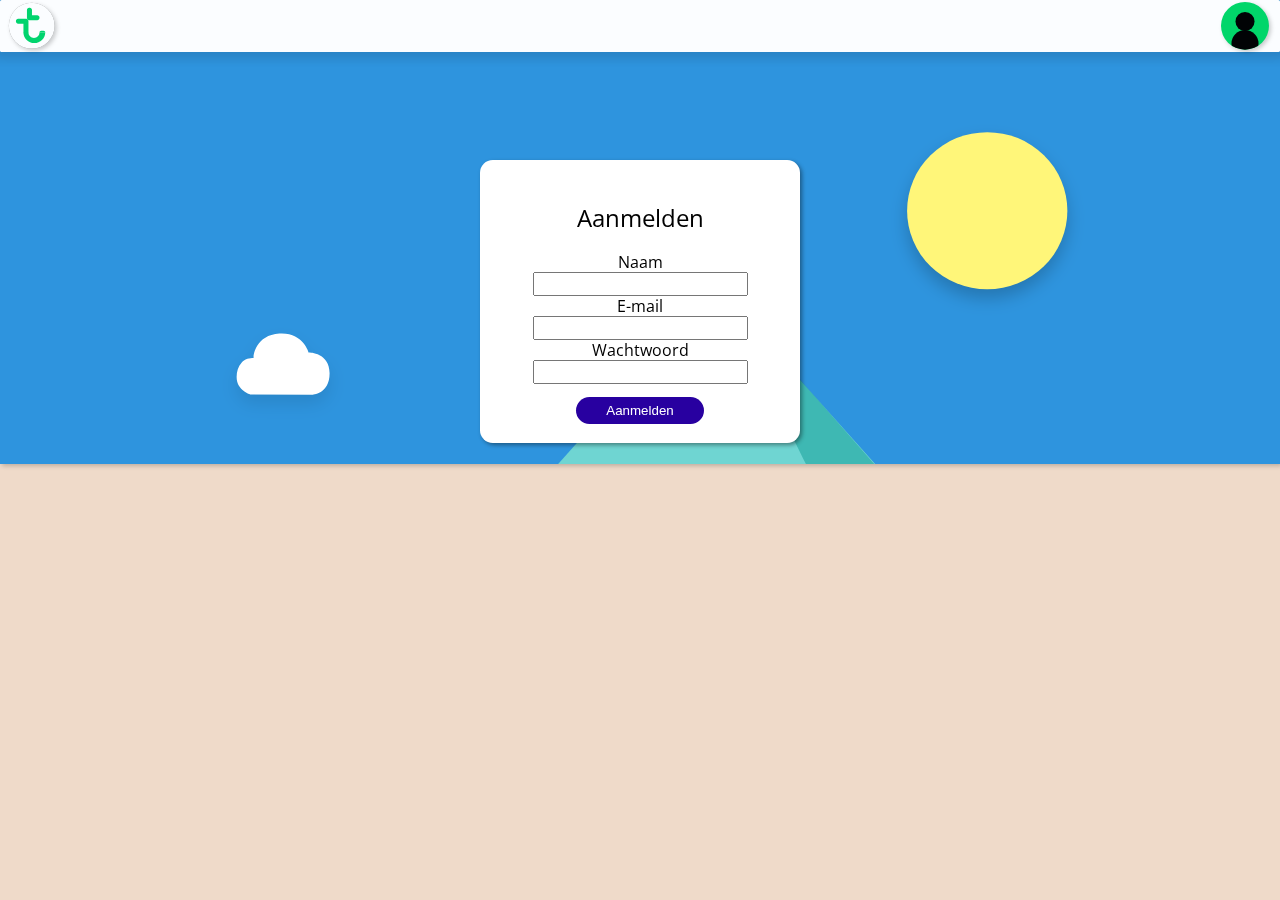
==== aanmelden.html @ b1336a35 "3-11-2016" ====
<!DOCTYPE html>
<html lang="en">

<head>
    <meta charset="UTF-8">
    <meta name="viewport" content="width=device-width, initial-scale=1.0">
    <meta http-equiv="X-UA-Compatible" content="ie=edge">
    <link rel="stylesheet" href="/css/styles.css" media="screen" title="no title">
    <link href="https://fonts.googleapis.com/css?family=Open+Sans" rel="stylesheet">
    <title>Transavia</title>
</head>

<body>
    <header>
        <a href="/index.html"><img src="/img/logotransavia.svg" alt="" /></a>

        <nav>
            <!-- <ul>
              <li><a href="#">Overzicht</a></li>
              <li><a href="#">Contact</a></li>
          </ul> -->
        </nav>
        <a href="/aanmelden.html"><img src="/img/aanmeld2.svg" alt="" /></a>

    </header>
    <main>


    <form class="form">
        <fieldset>
            <legend>Aanmelden</legend>
            <label for="text">Naam</label>
            <input type="text" name="name" value="" required>
            <label for="email">E-mail</label>
            <input type="email" name="email" value="" required>
            <label for="text">Wachtwoord</label>
            <input type="password" name="name" value="" required>

        </fieldset>
  <button type="button" name="button"><a href="index.html">Aanmelden</a></button>
    </form>
      </main>
</body>

</html>
---- css/styles.css ----
html,body,div,span,applet,object,iframe,h1,h2,h3,h4,h5,h6,p,blockquote,pre,a,abbr,acronym,address,big,cite,code,del,dfn,em,img,ins,kbd,q,s,samp,small,strike,strong,sub,sup,tt,var,b,u,i,center,dl,dt,dd,ol,ul,li,fieldset,form,label,legend,table,caption,tbody,tfoot,thead,tr,th,td,article,aside,canvas,details,embed,figure,figcaption,footer,header,hgroup,menu,nav,output,ruby,section,summary,time,mark,audio,video
{
	border:0;
	font:inherit;
	font-size:100%;
	margin:0;
	padding:0;
	vertical-align:baseline;
}

article,aside,details,figcaption,figure,footer,header,hgroup,menu,nav,section
{
	display:block;
}

body
{
	background-color:#EFDAC9;
	font-family:'Open Sans', sans-serif;
	line-height:20px;
	padding-bottom:4em;
}

ol,ul
{
	list-style:none;
}

blockquote,q
{
	quotes:none;
}

blockquote:before,blockquote:after,q:before,q:after
{
	content:none;
}

table
{
	border-collapse:collapse;
	border-spacing:0;
}

body section {
position:relative;
top:.8em;
}

img[src*="/img/logotransavia.svg"] {
filter:drop-shadow(2px 2px 2px rgba(0,0,0,0.2));
margin:.1em 0 0 .5em;
position:absolute;
width:3em;
cursor: pointer;
}

img[src*="/img/aanmeld2.svg"] {
filter:drop-shadow(2px 2px 2px rgba(0,0,0,0.2));
margin:.1em 0 0 .5em;
position:absolute;
right:.7em;
top:0;
width:3em;
cursor: pointer;
}

body>section:first-of-type {
background-color:#00D868;
height:3em;
margin:auto;
position:relative;
top:3.2em;
z-index:998;
/*display: flex;
justify-content:flex-end;
align-items: center;*/
}

body>section>span:first-of-type {
font-size: 3rem;
margin-right: 1.1rem;
color:#FFFFFF;
cursor:pointer;
position: absolute;
right: .20em;
bottom: 30%;
}

body>section>h4:first-of-type{
	text-align: center;
	padding-top: .7em;
padding-right: 2.2em;
}

.filter {
	background-color: #00D868;
	position: relative;
	top: .7em;
	/*text-align: center;*/
	display: none;
	font-size: 1em;
	width: 100%;
	padding-bottom: 1em;
}

.geen-display {
	display: block;
}

/*.filter>h5 {
	display: block;
text-align: center;
padding-bottom: .2rem;
}*/

body section ul li section img {
	width: 2em;
	position: absolute;
	bottom: .1em;
	left: .2em;
	cursor: pointer;
	filter:drop-shadow(2px 2px 2px rgba(0,0,0,0.3));
}

body>section>h4 {
margin: 0 auto;
display: block;
padding-left: 2em;
font-size: 1.4em;
color: #FFFFFF;
}

figure {
background:url(/img/mountain_mobile2.svg);
background-position:bottom;
background-repeat:no-repeat;
background-size:cover;
height:6em;
position:relative;
top:3.25em;
width:100%;
}

figure h1 {
color:#FFF;
font-size:2em;
left:50%;
margin:0 -50% 0 0;
position:absolute;
top:50%;
transform:translate(-50%,-50%);
filter:drop-shadow(2px 2px 2px rgba(0,0,0,0.3));
}

header {
background-color:#FFF;
border-radius:.1em;
box-shadow:0 0 11px 7px rgba(0,0,0,0.12);
height:3.25em;
opacity:0.98;
position:fixed;
width:100%;
z-index:1000;
}

nav {
margin-right:1.5em;
margin-top:1em;
text-align:center;
}

nav ul li {
display:inline-block;
margin:0 auto;
padding-left:5em;
float: left;
}

nav ul li a {
color:#00D868;
font-size:1.3em;
text-decoration:none;
}

nav ul li a:hover {
text-decoration:underline;
}

section ul li section {
background-color:#FFF;
border-radius:.5em;
display:flex;
filter:drop-shadow(2px 2px 2px rgba(0,0,0,0.2));
flex-flow:column;
flex-wrap:wrap;
margin:1em 1em .0em;
overflow:hidden;
padding:1em;
top: 2.5em;
}

section ul li section button {
/*background-color:#4286f4;*/
background-color:#2800a0;
border:none;
border-radius:2em;
bottom:0;
display:block;
height:2rem;
margin:.1em;
position:absolute;
right:0;
text-decoration:none;
width:6rem;
padding:0em;
cursor: pointer;
}

body section ul li section button a {
display: block;
height: 100%;
line-height:2.5em;
	color: #FFFFFF;
	text-decoration: none;
cursor: pointer;
}

section ul li section h2 {
display:block;
font-size:1.5em;
line-height:1em;
margin:0 auto;
padding-left:1em;
width:100%;
}

section ul li section p {
display:block;
font-size:1em;
margin:0 auto;
padding:1em 1em 1em 1.6em;
}

select,textarea,input[type=text],input[type=password],input[type=datetime],input[type=datetime-local],input[type=date],input[type=month],input[type=time],input[type=week],input[type=number],input[type=email],input[type=url],input[type=search],input[type=tel],input[type=color] {
font-size:16px;
}

body > footer {
	z-index: 1000;
	background-color: white;
	position: relative;
	bottom: -5em;
	width: 100%;
	display: block;
}

body > footer > p {
margin: 0 auto;
text-align: center;
}

/*
progress:not([value]){
width: 100%;
margin: 0 auto;
background-color: green;
position: relative;
padding-top: 1em;
top: .7em;
}*/


body section ul li section span {
	font-size: 2em;
	position: absolute;
	right: .6em;
	top: .5em;
	cursor: pointer;

}

main {
background-image: url(/img/mountain_mobile2.svg);
background-repeat: no-repeat;
background-size: cover;
background-position: bottom;
height: 14em;
padding-top: 10em;
padding-bottom: 5em;
filter:drop-shadow(2px 2px 2px rgba(0,0,0,0.2));
}

.form > button {
	background-color:#2800a0;
	border:none;
	border-radius:2em;
	text-decoration: none;
position: relative;
height: 2em;
top:1em;
width: 8rem;
}

.form > button > a {
	text-decoration: none;
	color: white;
}

.form {
	text-align: center;
	padding-top: 5em;
	width: 100%;
	margin: 0 auto;
	padding-top:3em;
	padding-bottom: 2em;
	border-radius: .8em;
	filter:drop-shadow(2px 2px 2px rgba(0,0,0,0.4));
}

.form input{
	margin: 0 auto !important;
	display: block;

}
input[type=text]:valid,
input[type=url]:valid,
input[type=tel]:valid,
input[type=number]:valid,
input[type=email]:valid,input[type=color]:valid, input[type=password]:valid
 {
	border: solid 2px green;
}

legend {
	font-size: 1.5em;
	padding-bottom: 1em;
}

.form > fieldset > label {
color: black;
}

.form {
background-color: white;
width:20em;

}

body main form fieldset p {
	padding-top: 1em;
}

@media (min-width:0em) {
body>aside {
height:0;
opacity: 0;
}

body section ul li label span {
	padding-left: 2em;
    display: inline-block;
    min-width: 5em;
		color: white;
}

nav ul li a {
  font-size: 1em;
  transition: font-size .5s;
}

section ul li section {
-moz-transform:translateZ(0);
-ms-transform:translateZ(0);
-o-transform:translateZ(0);
-webkit-transform:translateZ(0);
margin-top: 1.2em;
padding:2em;
transform:translateZ(0);
transition:all .5s ease;
}

section ul li section h2 {
width:100% left-right: 2em;
}

section ul li section p {
margin:0 auto;
}
}


@media
(min-width:41.75em) {
body>aside {
-moz-transform:translateZ(0);
-ms-transform:translateZ(0);
-o-transform:translateZ(0);
-webkit-transform:translateZ(0);
background-color:#00D868;
display:inline-block;
filter:drop-shadow(2px 2px 2px rgba(0,0,0,0.1));
height:100vh;
opacity:0;
position:fixed;
top:3.25em;
transform:translateZ(0);
transition:opacity .8s;
width:0;
z-index:2000;
}

body form aside h3 {
    text-align: left;
    font-size: 2em;
    font-weight: bold;
    color: black;
    margin: 1.2em 1em 1em 0em;
    color: white;
    /*z-index: 1;*/
}

h3, label {
    /*padding-left:1em;*/
		color: white;
}

body form aside {
	padding-left: 1em;
	padding-bottom: 1em;
	border-bottom: solid 1px white;
}

body>aside form {
	opacity: 0;
	transition: opacity .3s;
}

body>section:first-of-type {
-moz-transform:translateZ(0);
-ms-transform:translateZ(0);
-o-transform:translateZ(0);
-webkit-transform:translateZ(0);
opacity:100;
transform:translateZ(0);
transition:all .3s;
}

nav ul li a {
  margin: 0 auto;
  float: left;
  position: relative;
  left: 0;
  font-size: 1.3em;
}

p {
max-width:40em;
}

section ul li section {
margin:1.2em 2.4em 0 2.7em;
padding:2em;
opacity: .95;
}

section ul li section h2 {
display:block;
font-size:1.5em;
line-height:1em;
margin:0 auto;
padding:1em;
width:26.5em;
}

section ul li section p {
margin:0 auto;
}
}

@media (min-width:64.06em) {
	body {
	padding-bottom:5em;
	}

	body>aside form {
		opacity: 1;
	}

	body > section {
	margin:0 auto;
	max-width:80em;
	padding-left:12.9em;
	}

	body>aside {
	opacity:100;
	width:12.9em;
	}

	body > figure {
		background-size: cover;
		background-position: 37% 0;

position: absolute;
	  top:0em;
	height: 24.5em;
	}

	body > figure >h1 {
		margin-left: 1.2em;
		font-size: 4em;
	}

	body>section:first-of-type {
	height:0;
	opacity:0;
	padding: 0;
	}

	section ul {
	display:flex;
	flex-grow:0;
	flex-wrap:wrap;
	justify-content:flex-start;
	margin:40px 60px;
	max-width:100%;
	padding-bottom: 13em;
	}

	section ul li {
	display:flex;
	flex-grow:1;
	width:50%;
	}

	section ul li section {
	background-color:#FFF;
	border-radius:.5em;
	display:flex;
	filter:drop-shadow(2px 2px 2px rgba(0,0,0,0.3));
	flex-direction:column;
	flex-flow:column;
	flex-wrap:wrap;
	margin:1em .4em .0em;
	padding:1em 1em 3em;
	width:100%;
	top: 15.5em;
	}

	section ul li section h2 {
	/*width:100%;*/
/*width: 89%;*/
	}

	section ul li section p {
	margin:0 auto;
	}

	section ul li:nth-child(-n+2) {
	width:50%;
	}

body form aside h3 {
    text-align: left;
    font-size: 2em;
    font-weight: bold;
    color: black;
    margin: 1.2em 1em 1em 0em;
    color: white;
    /*z-index: 1;*/
}

h3, label {
    /*padding-left:1em;*/
		color: white;
}

body form aside {
	padding-left: 1em;
}

span {
    display: inline-block;
    min-width: 6em;
}
body section ul li section span {
	font-size: 2em;
	position: absolute;
	right: .2em;
	top: .5em;
	min-width: 1em;
}

}

@media (min-width:74.06em) {

	section ul li {
	display:flex;
	flex-grow:1;
	width:33.33%;
	}

}

div img {
  text-align: center;
  height: 100%;
  width: 100%;
	padding-top: 3em;
margin-bottom: -14em;
background-color: white;
}

@media only screen and (min-width: 0em) {
.article img:nth-child(1) {
display: block;
}
.article img:nth-child(3) {
display: none;
}
.article img:nth-child(2) {
display: none;
}
}

@media only screen and (min-width: 40em) {
	.article img:nth-child(1) {
	display: none;
	}
	.article img:nth-child(3) {
	display: none;
	}
.article img:nth-child(2) {
display: block;
padding-bottom: 2em;
}
}
@media only screen and (min-width: 60em) {
	.article img:nth-child(1) {
	display: none;
	}
	.article img:nth-child(3) {
	display: block;
	}
.article img:nth-child(2) {
display: none;
}
}
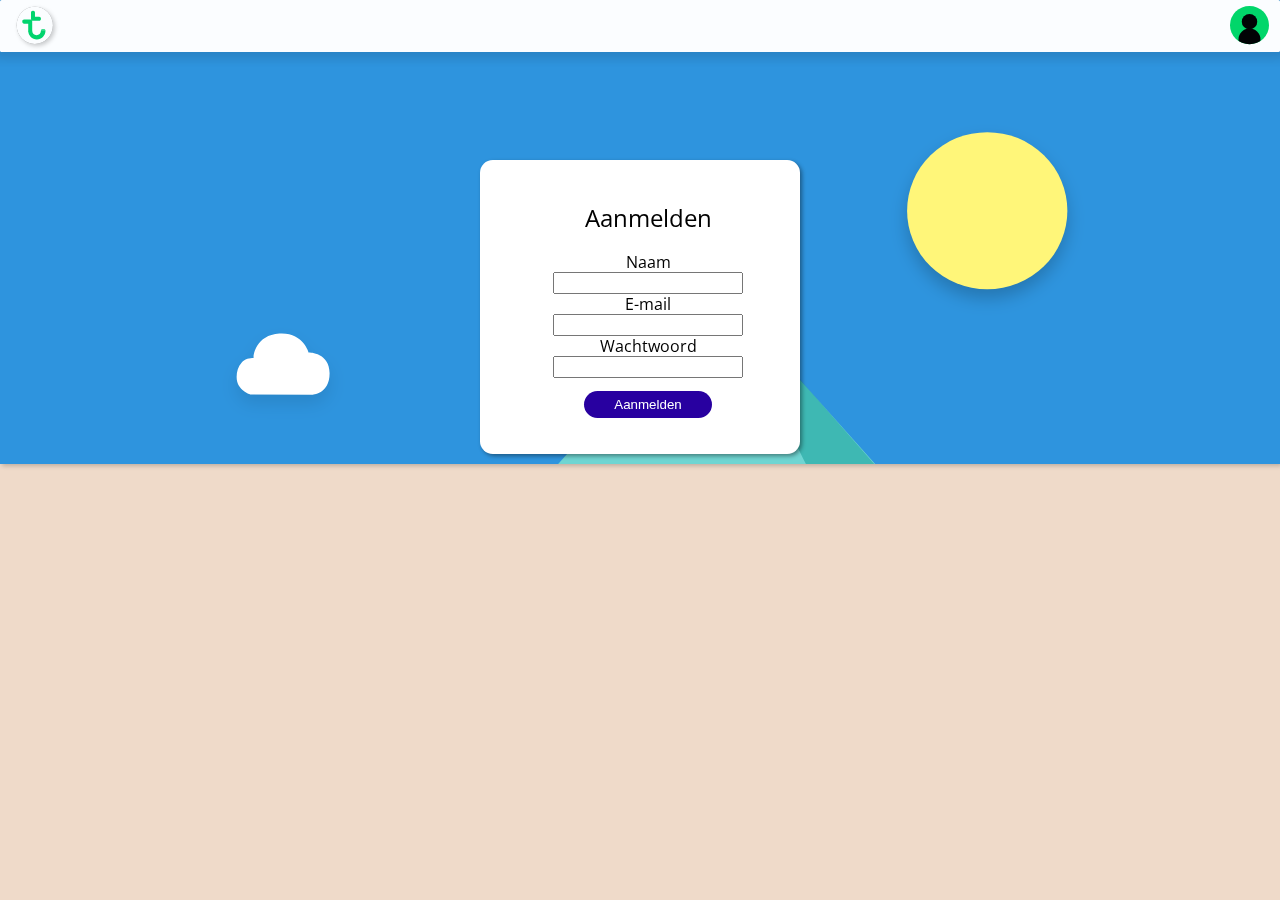
==== commit d1751d6c: "final" ====
--- a/aanmelden.html
+++ b/aanmelden.html
@@ -26,7 +26,7 @@
     <main>
 
 
-    <form class="form">
+    <form class="form" action="index.html">
         <fieldset>
             <legend>Aanmelden</legend>
             <label for="text">Naam</label>
@@ -35,9 +35,9 @@
             <input type="email" name="email" value="" required>
             <label for="text">Wachtwoord</label>
             <input type="password" name="name" value="" required>
-
+<input type="submit" name="name" value="Aanmelden">
         </fieldset>
-  <button type="button" name="button"><a href="index.html">Aanmelden</a></button>
+  <!-- <button type="button" name="button"><a href="index.html">Aanmelden</a></button> -->
     </form>
       </main>
 </body>
--- a/css/styles.css
+++ b/css/styles.css
@@ -16,9 +16,27 @@
 body
 {
 	background-color:#EFDAC9;
+	/*background-color: rgba(239, 218, 201);*/
 	font-family:'Open Sans', sans-serif;
 	line-height:20px;
-	padding-bottom:4em;
+	/*padding-bottom:4em;*/
+	transition: background-position 1s ease;
+}
+
+body.paranoia {
+	background-color:#EFDAC9;
+	background: url(/img/tafel.png) 0;
+}
+
+body.doof {
+	background-color:#EFDAC9;
+	background: url(/img/eenzaam.png) 0;
+}
+
+body.dialoog {
+	background-color:#EFDAC9;
+	background: url(/img/dialoog.jpg) 0;
+	background-size: cover;
 }
 
 ol,ul
@@ -51,17 +69,18 @@
 filter:drop-shadow(2px 2px 2px rgba(0,0,0,0.2));
 margin:.1em 0 0 .5em;
 position:absolute;
-width:3em;
+width:2.4rem;
+top: .3em;
+left: .5em;
 cursor: pointer;
 }
 
 img[src*="/img/aanmeld2.svg"] {
-filter:drop-shadow(2px 2px 2px rgba(0,0,0,0.2));
 margin:.1em 0 0 .5em;
 position:absolute;
 right:.7em;
-top:0;
-width:3em;
+top:.3em;
+width:2.4rem;
 cursor: pointer;
 }
 
@@ -96,16 +115,27 @@
 .filter {
 	background-color: #00D868;
 	position: relative;
-	top: .7em;
-	/*text-align: center;*/
-	display: none;
+		/*text-align: center;*/
 	font-size: 1em;
 	width: 100%;
 	padding-bottom: 1em;
+	transition:all .5s ease;
+	opacity: 0;
+	z-index: 5;
+	visibility: hidden;
+top: 0;
+}
+
+figure {
+	z-index: 0;
 }
 
 .geen-display {
-	display: block;
+display: block;
+opacity: 100;
+visibility: visible;
+top: .7em;
+
 }
 
 /*.filter>h5 {
@@ -117,8 +147,8 @@
 body section ul li section img {
 	width: 2em;
 	position: absolute;
-	bottom: .1em;
-	left: .2em;
+	bottom: .5em;
+	left: .5em;
 	cursor: pointer;
 	filter:drop-shadow(2px 2px 2px rgba(0,0,0,0.3));
 }
@@ -163,6 +193,10 @@
 width:100%;
 z-index:1000;
 }
+
+/*header.doof {
+background: url("/img/eenzaam.png")
+}*/
 
 nav {
 margin-right:1.5em;
@@ -205,22 +239,27 @@
 background-color:#2800a0;
 border:none;
 border-radius:2em;
-bottom:0;
 display:block;
 height:2rem;
 margin:.1em;
 position:absolute;
-right:0;
+right:1em;
+bottom:.9em;
 text-decoration:none;
 width:6rem;
 padding:0em;
 cursor: pointer;
 }
 
+section ul li section button:hover {
+	background-color:#1400a0;
+
+}
+
 body section ul li section button a {
 display: block;
 height: 100%;
-line-height:2.5em;
+line-height:2.9em;
 	color: #FFFFFF;
 	text-decoration: none;
 cursor: pointer;
@@ -243,7 +282,8 @@
 }
 
 select,textarea,input[type=text],input[type=password],input[type=datetime],input[type=datetime-local],input[type=date],input[type=month],input[type=time],input[type=week],input[type=number],input[type=email],input[type=url],input[type=search],input[type=tel],input[type=color] {
-font-size:16px;
+font-size:14px;
+padding-left:.2em;
 }
 
 body > footer {
@@ -275,9 +315,8 @@
 	font-size: 2em;
 	position: absolute;
 	right: .6em;
-	top: .5em;
+	top:.5em;
 	cursor: pointer;
-
 }
 
 main {
@@ -291,7 +330,7 @@
 filter:drop-shadow(2px 2px 2px rgba(0,0,0,0.2));
 }
 
-.form > button {
+input[type=submit] {
 	background-color:#2800a0;
 	border:none;
 	border-radius:2em;
@@ -300,11 +339,8 @@
 height: 2em;
 top:1em;
 width: 8rem;
-}
-
-.form > button > a {
-	text-decoration: none;
-	color: white;
+color: white;
+-webkit-appearance: none;
 }
 
 .form {
@@ -348,7 +384,77 @@
 }
 
 body main form fieldset p {
-	padding-top: 1em;
+	padding-top: 1.5em;
+}
+
+.filter>h3 {
+	color: white;
+	padding-left: 1.2em;
+	margin-bottom: .3em;
+	font-size: 1.5em;
+}
+
+.filter>h4 {
+	color: white;
+	padding-left: 1.2em;
+	margin-bottom: .3em;
+	font-size: 1.5em;
+	position: absolute;
+right: 0.5em;
+top: 0;
+padding-right: 1em;
+}
+
+.filter>aside {
+position: absolute;
+right: 2em;
+top: 1.5em;
+
+}
+
+.filter>aside>ul>li>label>span {
+display: inline-block;
+position: absolute;
+left: -4em;
+}
+
+.label {
+	width: 2em;
+	position: absolute;
+	right: 6em;
+	top: -4em;
+	transition: all 1s;
+}
+
+.label.open {
+	top: 0em;;
+}
+
+
+.heart {
+
+  width: 100px;
+  height: 100px;
+  position: absolute;
+  left: 2em;
+  bottom: -4.5em;
+  transform: translate(-50%, -50%);
+  background: url(/img/heart.png) no-repeat;
+  background-position: 0 0;
+  cursor: pointer;
+}
+.heart:hover {
+	animation: fave-heart 1s steps(28);
+  background-position: -2800px 0;
+  transition: background 1s steps(28);
+}
+@keyframes fave-heart {
+  0% {
+    background-position: 0 0;
+  }
+  100% {
+    background-position: -2800px 0;
+  }
 }
 
 @media (min-width:0em) {
@@ -386,7 +492,6 @@
 
 section ul li section p {
 margin:0 auto;
-}
 }
 
 
@@ -405,12 +510,12 @@
 position:fixed;
 top:3.25em;
 transform:translateZ(0);
-transition:opacity .8s;
-width:0;
+transition:all .5s;
 z-index:2000;
-}
-
-body form aside h3 {
+visibility: hidden;
+}
+
+body form fieldset h3 {
     text-align: left;
     font-size: 2em;
     font-weight: bold;
@@ -425,7 +530,7 @@
 		color: white;
 }
 
-body form aside {
+body form fieldset {
 	padding-left: 1em;
 	padding-bottom: 1em;
 	border-bottom: solid 1px white;
@@ -433,7 +538,7 @@
 
 body>aside form {
 	opacity: 0;
-	transition: opacity .3s;
+	transition: all .9s;
 }
 
 body>section:first-of-type {
@@ -480,11 +585,16 @@
 
 @media (min-width:64.06em) {
 	body {
-	padding-bottom:5em;
-	}
+	/*padding-bottom:5em;*/
+	}
+
+body>aside {
+	visibility: visible;
+}
 
 	body>aside form {
 		opacity: 1;
+		visibility: visible;
 	}
 
 	body > section {
@@ -609,7 +719,7 @@
   height: 100%;
   width: 100%;
 	padding-top: 3em;
-margin-bottom: -14em;
+/*margin-bottom: 4em;*/
 background-color: white;
 }
 
@@ -634,7 +744,6 @@
 	}
 .article img:nth-child(2) {
 display: block;
-padding-bottom: 2em;
 }
 }
 @media only screen and (min-width: 60em) {
